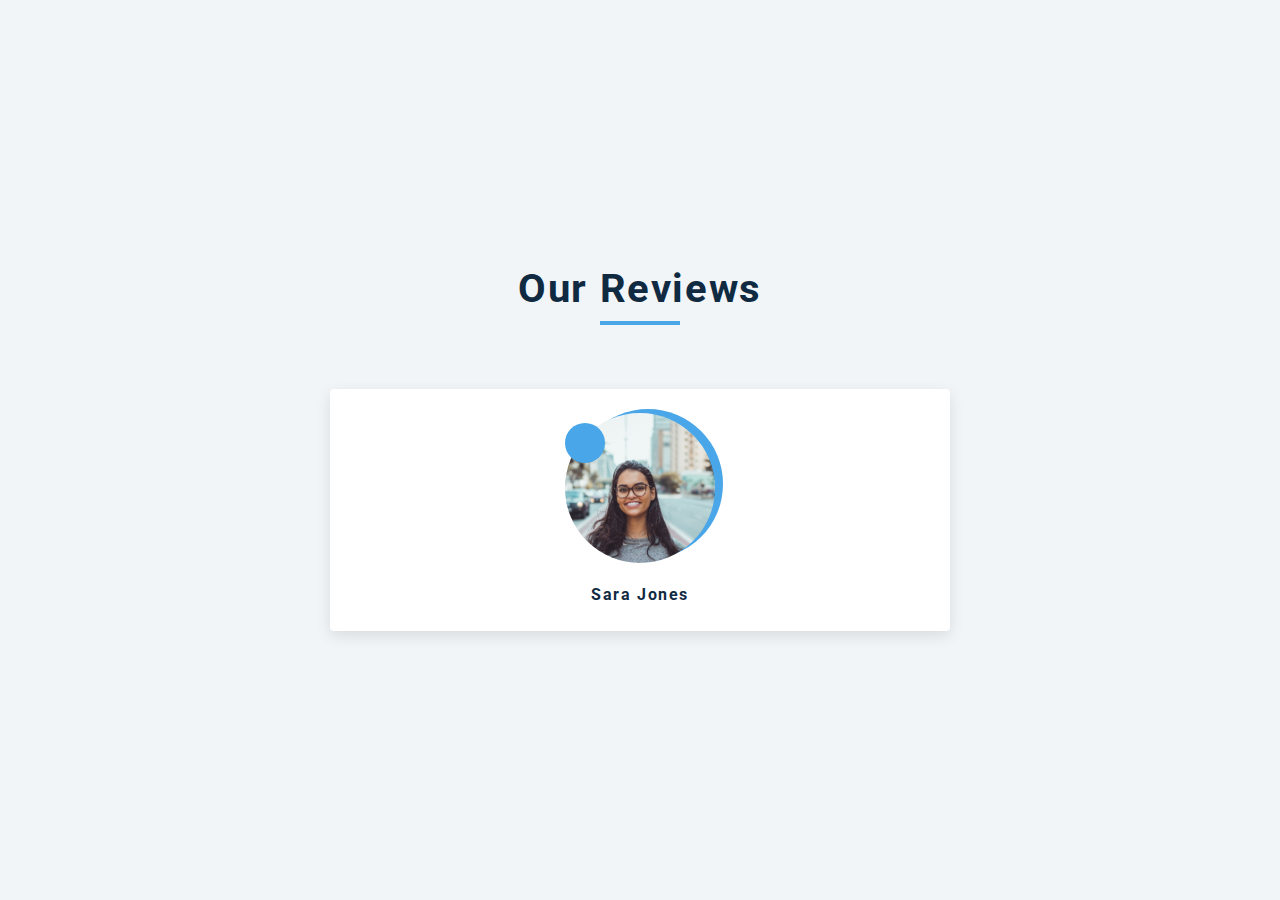
==== review.html @ 9675dbf6 "First commit" ====
<!DOCTYPE html>
<html lang="en">
  <head>
    <meta charset="UTF-8" />
    <meta http-equiv="X-UA-Compatible" content="IE=edge" />
    <meta name="viewport" content="width=device-width, initial-scale=1.0" />
    <title>Review</title>
    <link rel="stylesheet" href="review.css" />
  </head>
  <body>
    <main>
      <section class="container">
        <div class="title">
          <h2>Our Reviews</h2>
          <div class="underline"></div>
        </div>
        <!--review-->
        <article class="review">
          <div class="img-container">
            <img src="person-1.jpeg" id="person-img" alt="person" />
          </div>
          <h4 id="author">Sara Jones</h4>
        </article>
      </section>
    </main>
    <!--javascript-->
    <script src="review.js"></script>
  </body>
</html>
---- review.css ----
/*
=============== 
Fonts
===============
*/
@import url("https://fonts.googleapis.com/css?family=Open+Sans|Roboto:400,700&display=swap");

/*
=============== 
Variables
===============
*/

:root {
  /* dark shades of primary color*/
  --clr-primary-1: hsl(205, 86%, 17%);
  --clr-primary-2: hsl(205, 77%, 27%);
  --clr-primary-3: hsl(205, 72%, 37%);
  --clr-primary-4: hsl(205, 63%, 48%);
  /* primary/main color */
  --clr-primary-5: hsl(205, 78%, 60%);
  /* lighter shades of primary color */
  --clr-primary-6: hsl(205, 89%, 70%);
  --clr-primary-7: hsl(205, 90%, 76%);
  --clr-primary-8: hsl(205, 86%, 81%);
  --clr-primary-9: hsl(205, 90%, 88%);
  --clr-primary-10: hsl(205, 100%, 96%);
  /* darkest grey - used for headings */
  --clr-grey-1: hsl(209, 61%, 16%);
  --clr-grey-2: hsl(211, 39%, 23%);
  --clr-grey-3: hsl(209, 34%, 30%);
  --clr-grey-4: hsl(209, 28%, 39%);
  /* grey used for paragraphs */
  --clr-grey-5: hsl(210, 22%, 49%);
  --clr-grey-6: hsl(209, 23%, 60%);
  --clr-grey-7: hsl(211, 27%, 70%);
  --clr-grey-8: hsl(210, 31%, 80%);
  --clr-grey-9: hsl(212, 33%, 89%);
  --clr-grey-10: hsl(210, 36%, 96%);
  --clr-white: #fff;
  --clr-red-dark: hsl(360, 67%, 44%);
  --clr-red-light: hsl(360, 71%, 66%);
  --clr-green-dark: hsl(125, 67%, 44%);
  --clr-green-light: hsl(125, 71%, 66%);
  --clr-black: #222;
  --ff-primary: "Roboto", sans-serif;
  --ff-secondary: "Open Sans", sans-serif;
  --transition: all 0.3s linear;
  --spacing: 0.1rem;
  --radius: 0.25rem;
  --light-shadow: 0 5px 15px rgba(0, 0, 0, 0.1);
  --dark-shadow: 0 5px 15px rgba(0, 0, 0, 0.2);
  --max-width: 1170px;
  --fixed-width: 620px;
}
/*
=============== 
Global Styles
===============
*/

*,
::after,
::before {
  margin: 0;
  padding: 0;
  box-sizing: border-box;
}
body {
  font-family: var(--ff-secondary);
  background: var(--clr-grey-10);
  color: var(--clr-grey-1);
  line-height: 1.5;
  font-size: 0.875rem;
}
ul {
  list-style-type: none;
}
a {
  text-decoration: none;
}
h1,
h2,
h3,
h4 {
  letter-spacing: var(--spacing);
  text-transform: capitalize;
  line-height: 1.25;
  margin-bottom: 0.75rem;
  font-family: var(--ff-primary);
}
h1 {
  font-size: 3rem;
}
h2 {
  font-size: 2rem;
}
h3 {
  font-size: 1.25rem;
}
h4 {
  font-size: 0.875rem;
}
p {
  margin-bottom: 1.25rem;
  color: var(--clr-grey-5);
}
@media screen and (min-width: 800px) {
  h1 {
    font-size: 4rem;
  }
  h2 {
    font-size: 2.5rem;
  }
  h3 {
    font-size: 1.75rem;
  }
  h4 {
    font-size: 1rem;
  }
  body {
    font-size: 1rem;
  }
  h1,
  h2,
  h3,
  h4 {
    line-height: 1;
  }
}
/*  global classes */

/* section */
.section {
  padding: 5rem 0;
}

.section-center {
  width: 90vw;
  margin: 0 auto;
  max-width: 1170px;
}
@media screen and (min-width: 992px) {
  .section-center {
    width: 95vw;
  }
}
main {
  min-height: 100vh;
  display: grid;
  place-items: center;
}

/*
=============== 
Reviews
===============
*/
main {
  min-height: 100vh;
  display: grid;
  place-items: center;
}
.title {
  text-align: center;
  margin-bottom: 4rem;
}
.underline {
  height: 0.25rem;
  width: 5rem;
  background: var(--clr-primary-5);
  margin-left: auto;
  margin-right: auto;
}
.container {
  width: 80vw;
  max-width: var(--fixed-width);
}
.review {
  background: var(--clr-white);
  padding: 1.5rem 2rem;
  border-radius: var(--radius);
  box-shadow: var(--light-shadow);
  transition: var(--transition);
  text-align: center;
}
.review:hover {
  box-shadow: var(--dark-shadow);
}
.img-container {
  position: relative;
  width: 150px;
  height: 150px;
  border-radius: 50%;
  margin: 0 auto;
  margin-bottom: 1.5rem;
}
#person-img {
  width: 100%;
  display: block;
  height: 100%;
  object-fit: cover;
  border-radius: 50%;
  position: relative;
}
.img-container::after {
  font-family: "Font Awesome 5 Free";
  font-weight: 900;
  content: "\f10e";
  position: absolute;
  top: 0;
  left: 0;
  width: 2.5rem;
  height: 2.5rem;
  display: grid;
  place-items: center;
  border-radius: 50%;
  transform: translateY(25%);
  background: var(--clr-primary-5);
  color: var(--clr-white);
}
.img-container::before {
  content: "";
  width: 100%;
  height: 100%;
  background: var(--clr-primary-5);
  position: absolute;
  top: -0.25rem;
  right: -0.5rem;
  border-radius: 50%;
}
#author {
  margin-bottom: 0.25rem;
}
#job {
  margin-bottom: 0.5rem;
  text-transform: uppercase;
  color: var(--clr-primary-5);
  font-size: 0.85rem;
}
#info {
  margin-bottom: 0.75rem;
}
.prev-btn,
.next-btn {
  color: var(--clr-primary-7);
  font-size: 1.25rem;
  background: transparent;
  border-color: transparent;
  margin: 0 0.5rem;
  transition: var(--transition);
  cursor: pointer;
}
.prev-btn:hover,
.next-btn:hover {
  color: var(--clr-primary-5);
}
.random-btn {
  margin-top: 0.5rem;
  background: var(--clr-primary-10);
  color: var(--clr-primary-5);
  padding: 0.25rem 0.5rem;
  text-transform: capitalize;
  border-radius: var(--radius);
  transition: var(--transition);
  border-color: var(--clr-primary-5);
  cursor: pointer;
}
.random-btn:hover {
  background: var(--clr-primary-5);
  color: var(--clr-primary-1);
}
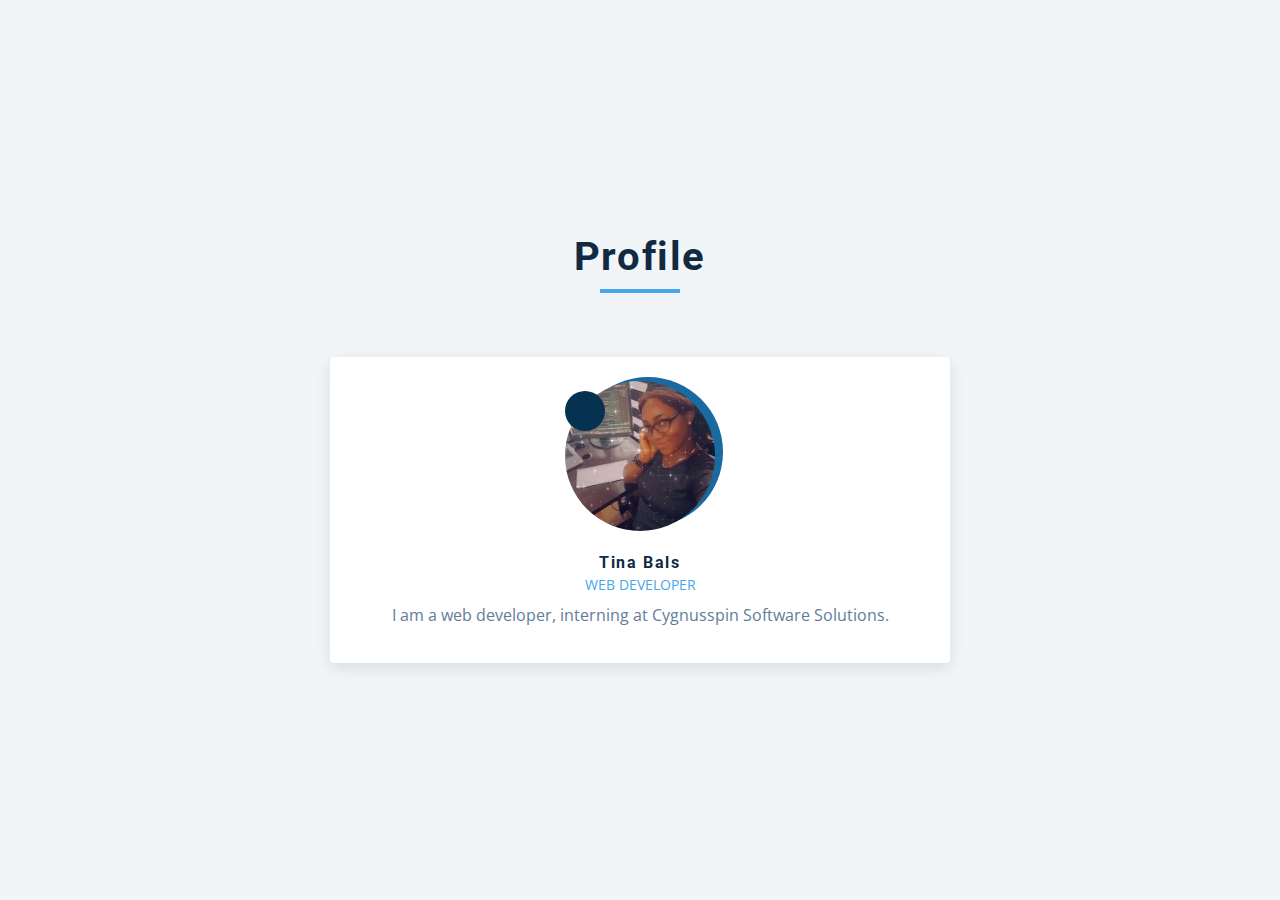
==== commit 87d70886: "counter: i made a change so the counter wooldnt go beyond 1 and i also made a change to the review a" ====
--- a/review.html
+++ b/review.html
@@ -4,22 +4,27 @@
     <meta charset="UTF-8" />
     <meta http-equiv="X-UA-Compatible" content="IE=edge" />
     <meta name="viewport" content="width=device-width, initial-scale=1.0" />
-    <title>Review</title>
+    <title>My Profile</title>
     <link rel="stylesheet" href="review.css" />
   </head>
   <body>
+    <div class="container"></div>
     <main>
       <section class="container">
         <div class="title">
-          <h2>Our Reviews</h2>
+          <h2>Profile</h2>
           <div class="underline"></div>
         </div>
-        <!--review-->
+        <!--profile-->
         <article class="review">
           <div class="img-container">
-            <img src="person-1.jpeg" id="person-img" alt="person" />
+            <img src="meee.jpeg" id="person-img" alt="person" />
           </div>
-          <h4 id="author">Sara Jones</h4>
+          <h4 id="author">Tina Bals</h4>
+          <p id="job">Web Developer</p>
+          <p id="info">
+            I am a web developer, interning at Cygnusspin Software Solutions.
+          </p>
         </article>
       </section>
     </main>
--- a/review.css
+++ b/review.css
@@ -216,14 +216,14 @@
   place-items: center;
   border-radius: 50%;
   transform: translateY(25%);
-  background: var(--clr-primary-5);
+  background: var(--clr-primary-1);
   color: var(--clr-white);
 }
 .img-container::before {
-  content: "";
+  content: "" "";
   width: 100%;
   height: 100%;
-  background: var(--clr-primary-5);
+  background: var(--clr-primary-3);
   position: absolute;
   top: -0.25rem;
   right: -0.5rem;
